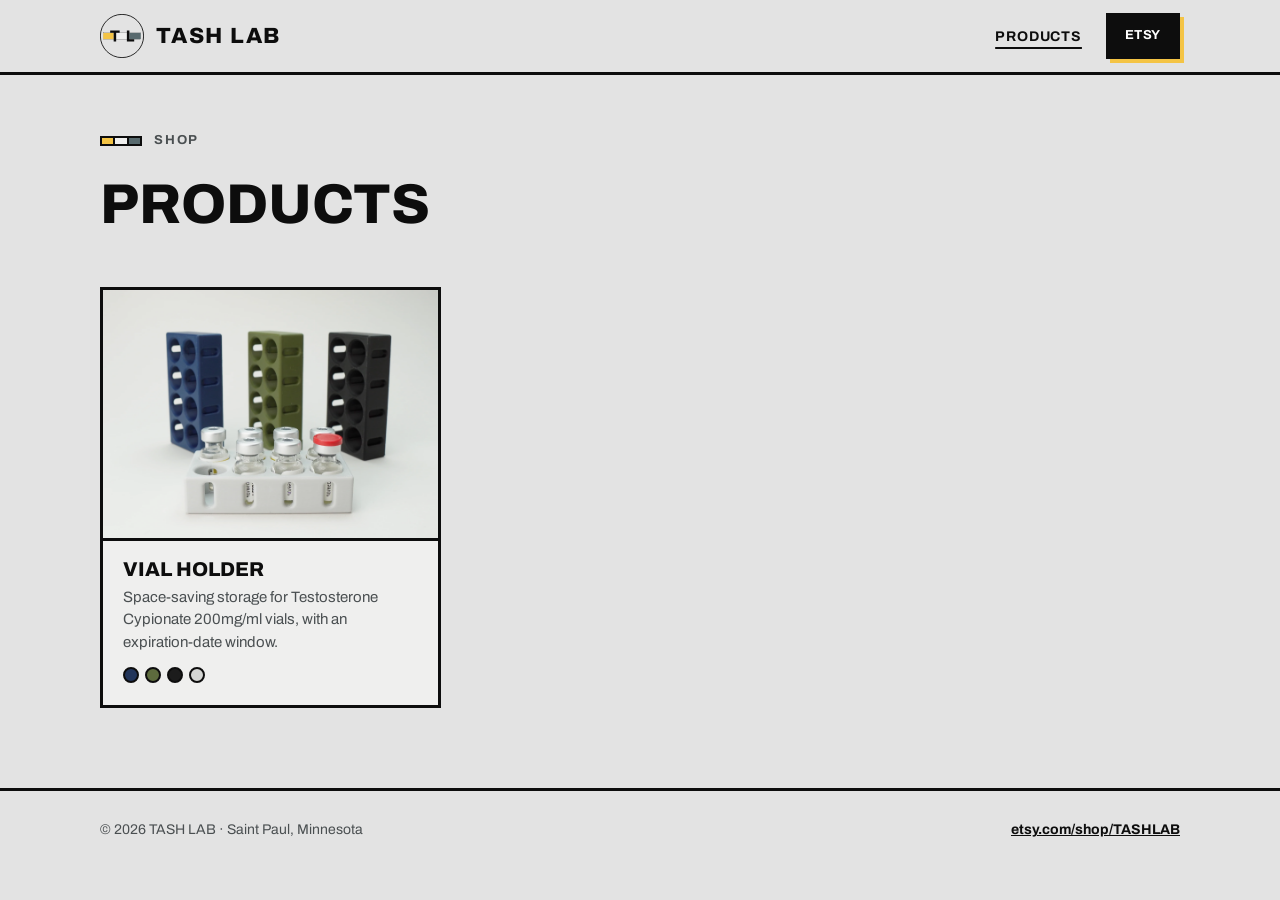
==== products/index.html @ 22f56d89 "Initial TASH LAB site: landing page, products, vial holder Co-Authored-By: Claude Opus 5.5 <noreply@" ====
<!doctype html>
<html lang="en">
<head>
  <meta charset="utf-8">
  <meta name="viewport" content="width=device-width, initial-scale=1">
  <title>Products — TASH LAB</title>
  <meta name="description" content="Practical accessories from TASH LAB, made in small batches in Saint Paul, Minnesota.">
  <link rel="icon" href="/favicon.svg" type="image/svg+xml">
  <meta property="og:title" content="Products — TASH LAB">
  <meta property="og:description" content="Practical accessories from TASH LAB, made in small batches in Saint Paul, Minnesota.">
  <meta property="og:image" content="https://tashlab.net/images/vial-holders.webp">
  <link rel="preconnect" href="https://fonts.googleapis.com">
  <link rel="preconnect" href="https://fonts.gstatic.com" crossorigin>
  <link href="https://fonts.googleapis.com/css2?family=Archivo:wght@400;500;700;800&display=swap" rel="stylesheet">
  <link rel="stylesheet" href="/styles.css">
</head>
<body>

  <header>
    <div class="wrap nav">
      <a class="brand" href="/" aria-label="TASH LAB home">
        <svg viewBox="61 43 920 920" aria-hidden="true">
          <circle cx="521" cy="503" r="452" fill="#e3e3e3" stroke="#0d0d0d" stroke-width="18"/>
          <rect x="128" y="437" width="786" height="133" fill="#efefee" stroke="#0d0d0d" stroke-width="4"/>
          <rect x="130" y="439" width="217" height="129" fill="#f4c445"/>
          <rect x="676" y="439" width="236" height="129" fill="#586a6e"/>
          <path fill="#0d0d0d" d="M274 386h198v51h-73v179h-52V437h-73zM623 386h53v184h100v46H623z"/>
        </svg>
        <span>TASH LAB</span>
      </a>
      <nav class="nav-links">
        <a class="link" href="/products/" aria-current="page">Products</a>
        <a class="btn small" href="https://www.etsy.com/shop/TASHLAB" target="_blank" rel="noopener">Etsy</a>
      </nav>
    </div>
  </header>

  <main class="wrap">
    <div class="page-head">
      <div class="eyebrow"><span class="tribar" aria-hidden="true" style="width:42px;height:10px"><i></i><i></i><i></i></span> Shop</div>
      <h1>Products</h1>
    </div>
    <div class="grid">
      <!-- To add a product: copy this <a class="card"> block, point it at the new page, and swap the image and text. -->
      <a class="card" href="/products/vial-holder/">
        <img src="/images/vial-holders.webp" alt="TASH LAB vial holders in navy, green, black and grey" width="2000" height="1120">
        <div class="body">
          <h2>Vial Holder</h2>
          <p>Space-saving storage for Testosterone Cypionate 200mg/ml vials, with an expiration-date window.</p>
          <div class="dots" aria-label="Available in navy, green, black and grey">
            <i style="background:#22355a"></i><i style="background:#5d6b3d"></i><i style="background:#1c1c1c"></i><i style="background:#d4d5d3"></i>
          </div>
        </div>
      </a>
    </div>
  </main>

  <footer>
    <div class="wrap">
      <span>© <span id="yr">2026</span> TASH LAB · Saint Paul, Minnesota</span>
      <a href="https://www.etsy.com/shop/TASHLAB" target="_blank" rel="noopener">etsy.com/shop/TASHLAB</a>
    </div>
  </footer>

  <script>document.getElementById('yr').textContent = new Date().getFullYear();</script>
</body>
</html>
---- styles.css ----
:root {
  --bg: #e3e3e3;
  --paper: #efefee;
  --ink: #0d0d0d;
  --muted: #4a4f51;
  --yellow: #f4c445;
  --slate: #586a6e;
  --line: 3px solid var(--ink);
}
* { box-sizing: border-box; }
html { scroll-behavior: smooth; }
body {
  margin: 0;
  background: var(--bg);
  color: var(--ink);
  font-family: "Archivo", "Helvetica Neue", Arial, sans-serif;
  line-height: 1.5;
  -webkit-font-smoothing: antialiased;
}
img { max-width: 100%; display: block; }
a { color: inherit; }
.wrap { max-width: 1120px; margin: 0 auto; padding: 0 20px; }

/* Header */
header { border-bottom: var(--line); background: var(--bg); position: sticky; top: 0; z-index: 10; }
.nav { display: flex; align-items: center; justify-content: space-between; height: 72px; }
.brand { display: flex; align-items: center; gap: 12px; text-decoration: none; }
.brand svg { width: 44px; height: 44px; }
.brand span { font-weight: 800; font-size: 22px; letter-spacing: .08em; }

.btn {
  display: inline-flex; align-items: center; gap: 10px;
  background: var(--ink); color: #fff; text-decoration: none;
  font-weight: 700; letter-spacing: .04em; text-transform: uppercase; font-size: 14px;
  padding: 14px 22px; border: var(--line);
  box-shadow: 5px 5px 0 var(--yellow);
  transition: transform .12s ease, box-shadow .12s ease;
}
.btn:hover { transform: translate(-2px, -2px); box-shadow: 7px 7px 0 var(--yellow); }
.btn:active { transform: translate(3px, 3px); box-shadow: 2px 2px 0 var(--yellow); }
.btn.small { padding: 10px 16px; font-size: 13px; box-shadow: 4px 4px 0 var(--yellow); }
.btn svg { width: 16px; height: 16px; }

/* Tri-bar motif from the logo */
.tribar { display: inline-flex; border: 2px solid var(--ink); height: 14px; width: 84px; }
.tribar i { flex: 1; }
.tribar i:nth-child(1) { background: var(--yellow); }
.tribar i:nth-child(2) { background: var(--paper); border-left: 2px solid var(--ink); border-right: 2px solid var(--ink); }
.tribar i:nth-child(3) { background: var(--slate); }

/* Hero */
.hero { padding: 64px 0 72px; }
.hero-grid { display: grid; grid-template-columns: 1fr 1.15fr; gap: 48px; align-items: center; }
.hero h1 {
  font-size: clamp(40px, 6vw, 72px); line-height: .98; font-weight: 800;
  letter-spacing: -.01em; margin: 18px 0 20px; text-transform: uppercase;
}
.hero p.lede { font-size: 19px; color: var(--muted); max-width: 30ch; margin: 0 0 32px; }
.hero figure { margin: 0; border: var(--line); background: #f4f4f4; box-shadow: 10px 10px 0 var(--slate); }
.hero figure img { width: 100%; height: auto; aspect-ratio: 25 / 14; object-fit: cover; }
.note { font-size: 13px; color: var(--muted); margin-top: 16px; }

/* Features */
section { padding: 72px 0; }
.eyebrow { font-size: 13px; font-weight: 700; letter-spacing: .14em; text-transform: uppercase; color: var(--muted); display: flex; align-items: center; gap: 12px; }
h2 { font-size: clamp(30px, 4vw, 44px); font-weight: 800; text-transform: uppercase; line-height: 1.05; margin: 12px 0 36px; }
.features { border-top: var(--line); }
.feat-grid { display: grid; grid-template-columns: repeat(3, 1fr); border: var(--line); background: var(--paper); }
.feat { padding: 28px; }
.feat + .feat { border-left: var(--line); }
.feat .num { font-weight: 800; font-size: 14px; display: inline-block; padding: 2px 8px; border: 2px solid var(--ink); margin-bottom: 18px; }
.feat:nth-child(1) .num { background: var(--yellow); }
.feat:nth-child(2) .num { background: #fff; }
.feat:nth-child(3) .num { background: var(--slate); color: #fff; }
.feat h3 { font-size: 21px; font-weight: 800; margin: 0 0 8px; text-transform: uppercase; }
.feat p { margin: 0; color: var(--muted); }

/* Colors */
.colors { border-top: var(--line); }
.swatches { display: grid; grid-template-columns: repeat(4, 1fr); gap: 20px; }
.swatch { border: var(--line); background: var(--paper); }
.swatch .chip { aspect-ratio: 4 / 3; border-bottom: var(--line); position: relative; }
.swatch .chip::after { /* subtle matte grain */
  content: ""; position: absolute; inset: 0;
  background: radial-gradient(rgba(255,255,255,.06) 1px, transparent 1px) 0 0 / 4px 4px;
}
.swatch .label { padding: 14px 16px; display: flex; justify-content: space-between; align-items: baseline; }
.swatch .label b { font-weight: 800; text-transform: uppercase; letter-spacing: .04em; }
.swatch .label span { font-size: 13px; color: var(--muted); }

/* CTA */
.cta { border-top: var(--line); background: var(--ink); color: #fff; }
.cta .wrap { display: flex; align-items: center; justify-content: space-between; gap: 32px; flex-wrap: wrap; }
.cta h2 { margin: 0; color: #fff; }
.cta p { margin: 8px 0 0; color: #c9cccd; }
.cta .btn { background: var(--yellow); color: var(--ink); box-shadow: 5px 5px 0 #fff; }
.cta .btn:hover { box-shadow: 7px 7px 0 #fff; }

footer { border-top: var(--line); padding: 28px 0; font-size: 14px; color: var(--muted); }
footer .wrap { display: flex; justify-content: space-between; gap: 16px; flex-wrap: wrap; align-items: center; }
footer a { font-weight: 700; color: var(--ink); }

@media (max-width: 860px) {
  .hero { padding: 40px 0 56px; }
  .hero-grid { grid-template-columns: 1fr; gap: 36px; }
  .hero figure { box-shadow: 6px 6px 0 var(--slate); }
  .feat-grid { grid-template-columns: 1fr; }
  .feat + .feat { border-left: 0; border-top: var(--line); }
  .swatches { grid-template-columns: repeat(2, 1fr); gap: 14px; }
  section { padding: 56px 0; }
}
@media (max-width: 420px) {
  .brand span { font-size: 18px; }
  .btn.small { padding: 9px 12px; font-size: 12px; }
}

/* Nav links */
.nav-links { display: flex; align-items: center; gap: 24px; }
.nav-links a.link { font-weight: 700; font-size: 14px; letter-spacing: .06em; text-transform: uppercase; text-decoration: none; }
.nav-links a.link:hover, .nav-links a.link[aria-current] { text-decoration: underline; text-underline-offset: 6px; text-decoration-thickness: 2px; }

/* Landing */
.landing { min-height: 100vh; display: flex; flex-direction: column; align-items: center; justify-content: center; text-align: center; padding: 48px 20px; }
.landing .mark { width: min(280px, 64vw); height: auto; }
.landing h1 { font-size: clamp(36px, 7vw, 56px); font-weight: 800; letter-spacing: .08em; margin: 28px 0 4px; }
.landing .tagline { font-weight: 700; text-transform: uppercase; letter-spacing: .14em; font-size: 14px; color: var(--muted); margin: 0 0 28px; }
.landing .about { max-width: 54ch; font-size: 18px; color: var(--muted); margin: 0 0 36px; }
.landing .actions { display: flex; gap: 20px; flex-wrap: wrap; justify-content: center; }
.btn.ghost { background: transparent; color: var(--ink); box-shadow: 5px 5px 0 var(--slate); }
.btn.ghost:hover { box-shadow: 7px 7px 0 var(--slate); }

/* Product grid */
.page-head { padding: 56px 0 8px; }
.page-head h1 { font-size: clamp(36px, 5vw, 56px); font-weight: 800; text-transform: uppercase; margin: 12px 0 0; }
.grid { display: grid; grid-template-columns: repeat(auto-fill, minmax(280px, 1fr)); gap: 28px; padding: 32px 0 80px; }
.card { border: var(--line); background: var(--paper); text-decoration: none; display: flex; flex-direction: column; transition: transform .12s ease, box-shadow .12s ease; }
.card:hover { transform: translate(-3px, -3px); box-shadow: 6px 6px 0 var(--yellow); }
.card img { width: 100%; height: auto; aspect-ratio: 4 / 3; object-fit: cover; border-bottom: var(--line); background: #f4f4f4; }
.card .body { padding: 18px 20px 22px; }
.card h2 { font-size: 20px; margin: 0 0 6px; }
.card p { margin: 0; color: var(--muted); font-size: 15px; }
.card .dots { display: flex; gap: 6px; margin-top: 14px; }
.card .dots i { width: 16px; height: 16px; border: 2px solid var(--ink); border-radius: 50%; }
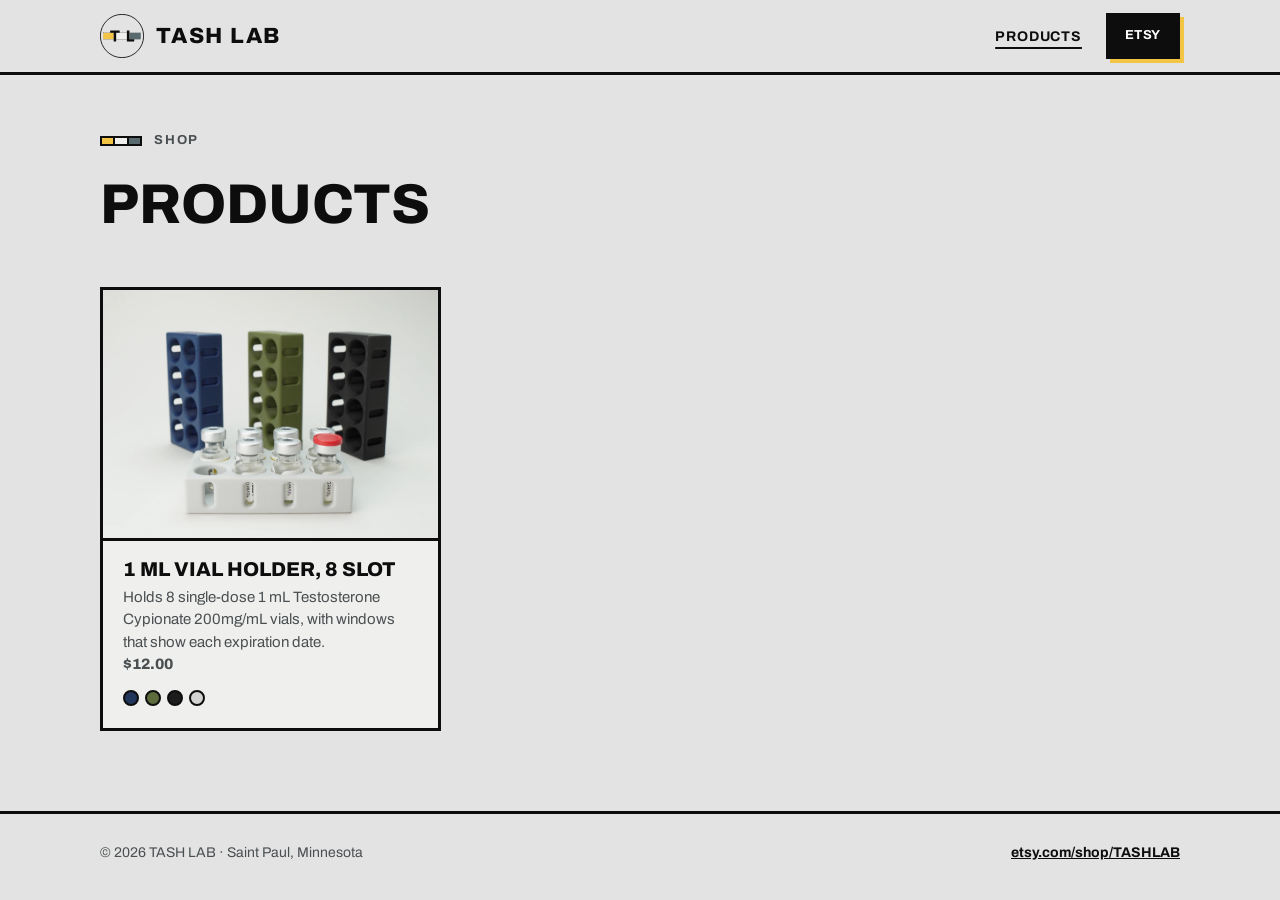
==== commit 24ba3a1a: "Sync site with Etsy: listing link, $12 price, specs, updated About Co-Authored-By: Claude Opus 5.5 <" ====
--- a/products/index.html
+++ b/products/index.html
@@ -45,8 +45,9 @@
       <a class="card" href="/products/vial-holder/">
         <img src="/images/vial-holders.webp" alt="TASH LAB vial holders in navy, green, black and grey" width="2000" height="1120">
         <div class="body">
-          <h2>Vial Holder</h2>
-          <p>Space-saving storage for Testosterone Cypionate 200mg/ml vials, with an expiration-date window.</p>
+          <h2>1 mL Vial Holder, 8 Slot</h2>
+          <p>Holds 8 single-dose 1 mL Testosterone Cypionate 200mg/mL vials, with windows that show each expiration date.</p>
+          <p class="price">$12.00</p>
           <div class="dots" aria-label="Available in navy, green, black and grey">
             <i style="background:#22355a"></i><i style="background:#5d6b3d"></i><i style="background:#1c1c1c"></i><i style="background:#d4d5d3"></i>
           </div>
--- a/styles.css
+++ b/styles.css
@@ -141,3 +141,14 @@
 .card p { margin: 0; color: var(--muted); font-size: 15px; }
 .card .dots { display: flex; gap: 6px; margin-top: 14px; }
 .card .dots i { width: 16px; height: 16px; border: 2px solid var(--ink); border-radius: 50%; }
+
+/* Price + specs */
+.price { font-weight: 800; color: var(--ink); margin-top: 10px; }
+.price.big { font-size: 28px; margin: -12px 0 28px; }
+.specs { border-top: var(--line); }
+.spec-list { margin: 0; border: var(--line); background: var(--paper); }
+.spec-list > div { display: grid; grid-template-columns: 180px 1fr; gap: 16px; padding: 16px 24px; }
+.spec-list > div + div { border-top: 2px solid var(--ink); }
+.spec-list dt { font-weight: 800; text-transform: uppercase; letter-spacing: .06em; font-size: 14px; }
+.spec-list dd { margin: 0; color: var(--muted); }
+@media (max-width: 600px) { .spec-list > div { grid-template-columns: 1fr; gap: 2px; } }
